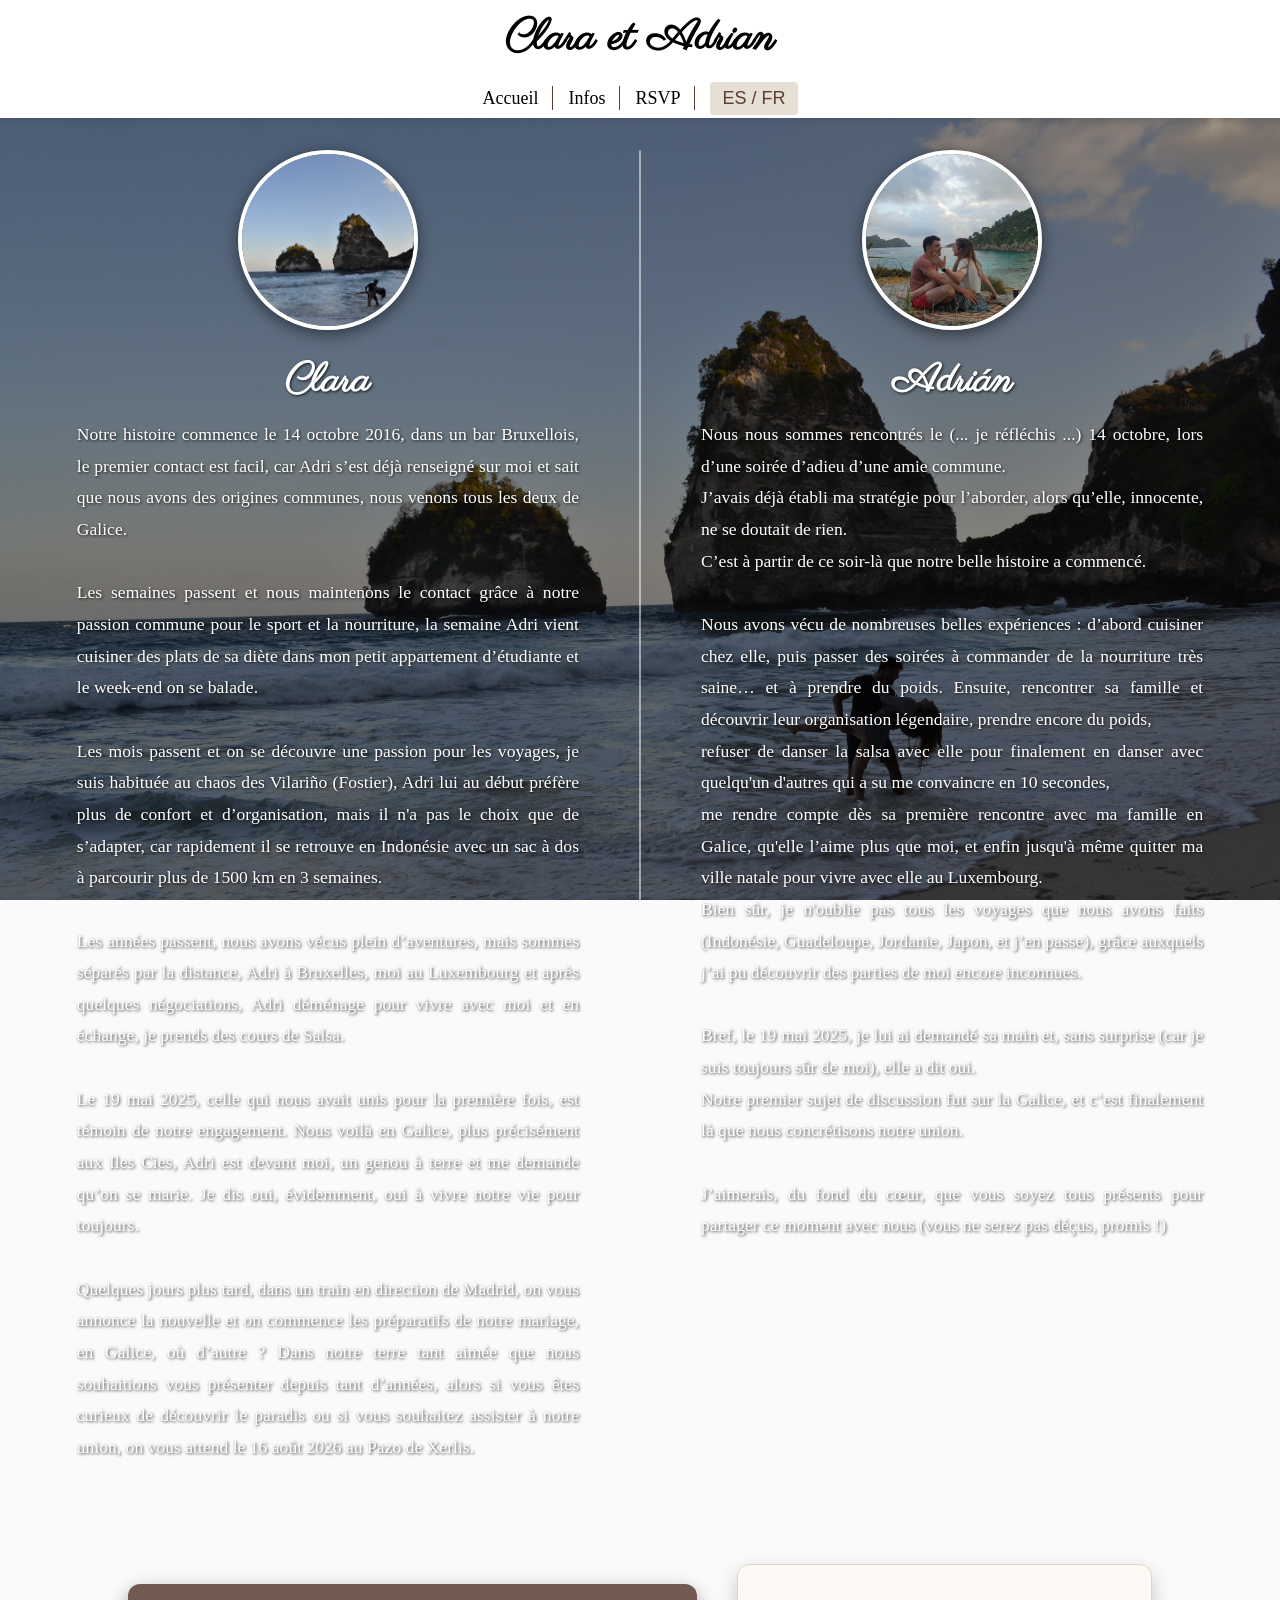
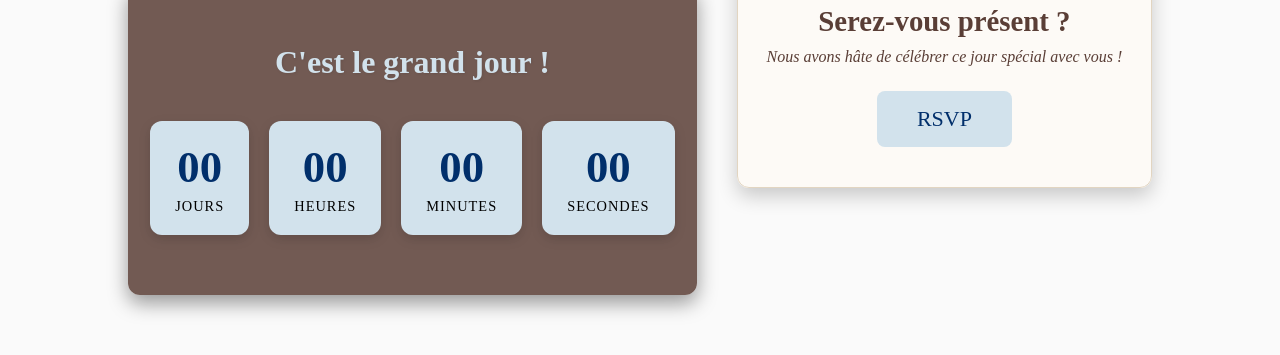
==== index.html @ 6d4d2f18 "yeah" ====
<!DOCTYPE html>
<html lang="fr">
<head>
    <meta charset="UTF-8" />
    <meta name="viewport" content="width=device-width, initial-scale=1.0"/>
    <title>Mariage Clara & Adrián - Accueil</title>
    <link href="https://fonts.googleapis.com/css2?family=Parisienne&display=swap" rel="stylesheet">
    <link href="https://fonts.googleapis.com/css2?family=Great+Vibes&display=swap" rel="stylesheet">
    <link href="https://fonts.googleapis.com/css2?family=Alfa+Slab+One&display=swap" rel="stylesheet">
    <link href="https://fonts.googleapis.com/css2?family=Shrikhand&display=" rel="stylesheet">
    <link rel="stylesheet" href="style.css">
</head>

<body class="accueil">

    <section class="photo-bk" aria-hidden="true"></section>

    <div class="header-content-overlay">
        <header class="header-title">
            <h1 id="titre-principal">Clara et Adrian</h1>
        </header>

        <nav>
            <ul>
                <li><a href="index.html" id="nav-accueil">Accueil</a></li>
                <li><a href="infos.html" id="nav-infos">Infos</a></li>
                <li><a href="rsvp.html" id="nav-rsvp">RSVP</a></li>
                <li><button id="lang-toggle" aria-label="Changer la langue">ES / FR</button></li>
            </ul>
        </nav>
    </div>

    <main class="main-content">
        <section class="couple-split" aria-live="polite">
            <div class="person left">
                <img src="img/Photo_Mer.JPG" alt="Clara" class="portrait">
                <h2 id="clara-name">Clara</h2>
                <p id="clara-text"></p>
            </div>

            <div class="divider" aria-hidden="true"></div>

            <div class="person right">
                <img src="img/Photo_Accueil.jpeg" alt="Adrián" class="portrait">
                <h2 id="adrian-name">Adrián</h2>
                <p id="adrian-text"></p>
            </div>
        </section>

        <section class="event-blocks">
            <div class="countdown" role="status" aria-live="polite">
                <h2 id="countdown-title">💃🕺 Votre meilleure soirée dansante arrive dans ...</h2>
                <div class="countdown-timer">
                    <div class="time-box">
                        <span id="days">00</span>
                        <small id="label-days">JOURS</small>
                    </div>
                    <div class="time-box">
                        <span id="hours">00</span>
                        <small id="label-hours">HEURES</small>
                    </div>
                    <div class="time-box">
                        <span id="minutes">00</span>
                        <small id="label-minutes">MINUTES</small>
                    </div>
                    <div class="time-box">
                        <span id="seconds">00</span>
                        <small id="label-seconds">SECONDES</small>
                    </div>
                </div>
            </div>

            <div class="rsvp-shortcut">
                <h2 id="rsvp-title-index">Confirmez votre présence</h2>
                <p id="rsvp-datelim-index">Nous avons hâte de célébrer ce jour spécial avec vous !</p>
                <a href="https://forms.example.com/ton-formulaire" id="rsvp-button" class="btn" target="_blank" rel="noopener">RSVP</a>
            </div>
        </section>
    </main>

<script src="script.js" defer></script>
</body>
</html>
---- style.css ----
/* -------------------- RESET -------------------- */
* {
    margin: 0;
    padding: 0;
    box-sizing: border-box;
}

body {
    font-family: 'Georgia', serif;
    background-color: #fafafa;
    color: #333;
    width: 100%;
    height: 100%;
}

/* Page d'accueil : Fond d'écran fixe et contenu superposé */
body.accueil {
    padding-top: 0;
    margin: 0;
    position: relative; 
    min-height: 100vh;
}

/* Page Infos : Header fixe et padding pour le contenu */
body.infos {
    padding-top: 90px;
    position: relative; 
    min-height: 100vh;
}

/* -------------------- HEADER & NAVIGATION FIXES -------------------- */
.header-content-overlay {
    position: fixed;
    top: 0;
    left: 0;
    width: 100%;
    z-index: 10;
    background-color: #fff;
    box-shadow: 0 2px 6px rgba(0,0,0,0.1);
}

.header-title {
    text-align: center;
    padding: 10px 20px;
    font-family: 'Parisienne', cursive;
    color: #000;
}

.header-title h1 {
    font-size: 43px;
    margin-bottom: 0;
}

nav {
    background-color: #fff;
    display: flex;
    justify-content: center;
    position: relative;
    width: 100%;
    z-index: 10;
}

nav ul {
    list-style: none;
    display: flex;
    gap: 0;
    padding: 0;
    margin: 0;
}

nav ul li {
    padding: 0 15px;
    position: relative;
    display: flex;
    align-items: center;
    height: 40px;
}

nav ul li:not(:last-child)::after {
    content: "";
    position: absolute;
    right: 0;
    top: 50%;
    transform: translateY(-50%);
    height: 60%;
    width: 1px;
    background: #5a3e36;
}

nav a, nav button {
    text-decoration: none;
    color: #000;
    font-size: 18px;
    background: none;
    border: none;
    cursor: pointer;
}

nav a:hover, nav button:hover {
    color: #333;
}

nav button#lang-toggle {
    background-color: #e6dfd3;
    color: #5a3e36;
    border: none;
    cursor: pointer;
    font-size: 18px;
    padding: 6px 12px;
    border-radius: 4px;
    transition: background 0.3s, color 0.3s;
}

nav button#lang-toggle:hover {
    background-color: #645844;
    color: #333;
}

/* -------------------- PHOTO DE FOND (GÉRÉ PAR LA CLASSE BODY) -------------------- */

.photo-bk {
    top: 0;
    left: 0;
    width: 100%;
    background-size: cover;
    background-position: center;
    background-repeat: no-repeat;
    z-index: 1; 
}

/* Page Index : Fond fixe qui couvre 100% de la fenêtre (effet Parallax) */
body.accueil .photo-bk {
    position: fixed; 
    height: 100vh; 
    background-image: url("img/Photo_Mer.JPG");
}

/* Page Infos : Fond ABSOLU qui couvre 100% de la hauteur de la page (défile avec le contenu) */
body.infos .photo-bk {
    position: absolute; 
    height: 100%; 
    background-image: url("img/Page_info_bk.jpeg");
}

/* Overlay sombre pour rendre le texte plus lisible */
.photo-bk::after {
    content: "";
    position: absolute;
    top: 0;
    left: 0;
    width: 100%;
    height: 100%;
    background: rgba(0,0,0,0.4); 
    z-index: 0;
}


/* -------------------- MAIN CONTENT (SUPERPOSITION) -------------------- */

body.accueil .main-content {
    /* Le contenu commence juste sous le header fixe */
    margin-top: 90px; 
    position: relative;
    z-index: 5;
    background-color: transparent; 
}

body.infos .main-content {
    margin-top: 0;
    position: relative;
    z-index: 5;
    background-color: transparent;
}

/* Assure que toutes les sections de contenu sont bien au-dessus du fond */
.couple-split, .event-blocks, .info-fixe {
    position: relative;
    z-index: 5; 
}

/* -------------------- Section Clara & Adrián (rendue transparente) -------------------- */
.couple-split {
    display: flex;
    justify-content: center;
    align-items: flex-start;
    gap: 60px;
    padding: 60px 6%;
    color: #fff;
    background-color: transparent; 
    text-shadow: 1px 1px 3px rgba(0,0,0,0.8);
}

.person {
    flex: 1.2;
    text-align: center;
    color: #fff;
    font-family: 'Georgia', serif;
    margin-top: 0;
}

.person h2 {
    font-family: 'Parisienne', cursive;
    font-size: 2.5em;
    margin-top: 20px;
    color: #fff;
}

.person p {
    font-size: 1.1em;
    margin-top: 10px;
    line-height: 1.8;
    width: 100%;
    margin-left: auto;
    margin-right: auto;
    padding: 0;
    text-align: justify;
}

.portrait {
    width: 180px;
    height: 180px;
    object-fit: cover;
    border-radius: 50%;
    border: 4px solid #fff; 
    box-shadow: 0 4px 15px rgba(0,0,0,0.5); 
    transition: transform 0.3s ease, box-shadow 0.3s ease;
}

.portrait:hover {
    transform: scale(1.05);
    box-shadow: 0 8px 20px rgba(0,0,0,0.7);
}

.divider {
    width: 2px;
    background-color: #fff;
    align-self: stretch;
    opacity: 0.5;
    border-radius: 1px;
}

/* -------------------- Compte à rebours & RSVP -------------------- */
.event-blocks {
    background-color: transparent; 
    display: flex;
    justify-content: space-between;
    align-items: flex-start;
    gap: 40px;
    padding: 40px 10%;
    flex-wrap: wrap;
}

/* Les conteneurs internes ont un fond semi-opaque pour la lisibilité sur la photo de fond */
.countdown {
    text-align: center;
    padding: 60px 20px;
    background: rgba(90, 62, 54, 0.85); 
    border-radius: 12px;
    box-shadow: 0 8px 20px rgba(0,0,0,0.4);
    color: #d2e2ec;
    margin: 20px auto;
    flex: 1 1 55%;
}

.countdown h2 {
    font-size: 2em;
    margin-bottom: 40px;
    color: #d2e2ec;
    text-shadow: 1px 1px 3px rgba(0,0,0,0.1);
}

.countdown-timer {
    display: flex;
    justify-content: center;
    gap: 20px;
    flex-wrap: wrap;
}

.time-box {
    background: #d2e2ec;
    border-radius: 12px;
    padding: 20px 25px;
    min-width: 90px;
    box-shadow: 0 4px 12px rgba(0,0,0,0.15);
    text-align: center;
    transition: transform 0.2s ease-in-out;
}

.time-box:hover {
    transform: scale(1.05);
}

.time-box span {
    display: block;
    font-size: 2.8em;
    font-weight: bold;
    color:#012f6b;
}

.time-box small {
    display: block;
    font-size: 0.9em;
    margin-top: 5px;
    letter-spacing: 1px;
    color: #000;
    font-weight: 500;
}

.rsvp-shortcut {
    flex: 1 1 40%;
    text-align: center;
    background: rgba(253, 250, 246, 0.9); 
    padding: 40px 20px;
    border-radius: 12px;
    border: 1px solid #e2d5c1;
    box-shadow: 0 8px 20px rgba(0,0,0,0.2);
}

.rsvp-shortcut h2 {
    font-size: 1.8em;
    margin-bottom: 10px;
    color: #5a3e36;
}

#rsvp-datelim-index {
    color: #5a3e36;
    margin-bottom: 25px;
    display: block;
    font-style: italic;
}

.rsvp-shortcut .btn {
    display: inline-block;
    padding: 15px 40px;
    font-size: 22px;
    background: #d2e2ec;
    color: #012f6b;
    text-decoration: none;
    border-radius: 8px;
    transition: 0.3s;
}

.rsvp-shortcut .btn:hover {
    background: #24287c;
    color:#d2e2ec;
    transform: scale(1.05);
}

/* -------------------- FORMULAIRE RSVP -------------------- */
.rsvp-container {
    max-width: 500px;
    margin: 40px auto;
    padding: 30px 25px;
    background: rgba(255, 255, 255, 0.9); 
    border: 1px solid #e2d5c1;
    border-radius: 18px;
    box-shadow: 0 6px 10px rgba(0,0,0,0.1);
    color: #4b3b2b;
    text-align: center;
    position: relative;
    z-index: 10;
}

#rsvp-title {
    font-size: 1.8em;
    font-weight: bold;
    margin-bottom: 30px;
    color: #5a3e36;
}

.attend-options,
.name-section {
    margin: 20px 0;
}

.attend-options input[type="radio"] {
    margin-right: 8px;
}

.attend-options label {
    margin-right: 20px;
    font-size: 1.1em;
    cursor: pointer;
}

.name-section input[type="text"] {
    padding: 10px;
    font-size: 1em;
    width: 80%;
    border-radius: 6px;
    border: 1px solid #ccc;
    margin-top: 5px;
}

.children-note {
    color: #000;
    font-style: italic;
    margin-top: 5px;
    font-size: 0.9em;
}

#submit-button {
    margin-top: 20px;
    padding: 10px 25px;
    font-size: 18px;
    border-radius: 8px;
    background-color: #c2185b;
    color: white;
    border: none;
    cursor: pointer;
    transition: 0.3s;
}

#submit-button:hover {
    background-color: #a3154d;
    transform: scale(1.05);
}

#thank-you-message {
    display: none;
    color: #76d77b;
    font-weight: bold;
    font-size: 1.2em;
    margin-top: 20px;
    background: #ecf0ea;
    border: 0.5px solid #a5d6a7;
    padding: 10px 20px;
    border-radius: 8px;
}

#thank-you-message.show {
    display: block;
}

/* -------------------- INFOS PAGE -------------------- */
.info-fixe {
    background: rgba(255, 250, 244, 0.95); 
    border: 1px solid #e2d5c1;
    border-radius: 18px;
    padding: 30px;
    margin: 40px auto;
    max-width: 700px;
    box-shadow: 0 6px 10px rgba(0,0,0,0.1);
    color: #4b3b2b;
    text-align: center;
    font-family: 'Poppins', sans-serif;
    position: relative;
    z-index: 10;
}

.accordion-item {
    background: #fdfaf6;
    border: 1px solid #e0d6c8;
    border-radius: 14px;
    margin-bottom: 15px;
    overflow: hidden;
    box-shadow: 0 4px 12px rgba(0,0,0,0.08);
    transition: transform 0.2s ease, box-shadow 0.2s ease;
}

.accordion-item:hover {
    transform: translateY(-2px);
    box-shadow: 0 6px 18px rgba(0,0,0,0.12);
}

.accordion-header {
    width: 100%;
    background: #f5f0e6;
    color: #5a3e36;
    font-size: 1.2em;
    padding: 15px 20px;
    text-align: left;
    border: none;
    outline: none;
    cursor: pointer;
    font-family: 'Georgia', serif;
    transition: background 0.3s;
}

.accordion-header:hover {
    background: #e6dfd3;
}

.accordion-header.active {
    background: #d8c9b5;
    color: #3e2a23;
}

.accordion-content {
    max-height: 0;
    overflow: hidden;
    padding: 0 20px;
    transition: max-height 0.4s ease;
    background: #f7f3eb;
}

.accordion-content p, .accordion-content ul {
    padding: 15px 0;
    color: #4b3c32;
    line-height: 1.6;
}

.accordion-header::after {
    content: "▼";
    font-size: 0.8em;
    float: right;
    transition: transform 0.3s;
}

.accordion-header.active::after {
    transform: rotate(-180deg);
}

#clara-text, #adrian-text {
    white-space: pre-line;
}

/* -------------------- TABLEAU -------------------- */
.lodging-table {
    width: 100%;
    border-collapse: collapse;
    margin: 20px 0;
    font-size: 0.9em;
    border: 1px solid #d8c9b5;
    border-radius: 8px;
    overflow: hidden;
    box-shadow: 0 4px 10px rgba(0,0,0,0.05);
}

.lodging-table caption {
    margin-bottom: 10px;
    font-weight: bold;
    font-size: 1.1em;
    color: #5a3e36;
}

.lodging-table th, .lodging-table td {
    padding: 12px 15px;
    text-align: left;
    border-bottom: 1px solid #e6dfd3;
}

.lodging-table th {
    background-color: #f5f0e6;
    color: #3e2a23;
    font-weight: 600;
    text-transform: uppercase;
    letter-spacing: 0.05em;
}

.lodging-table tbody tr:nth-child(even) {
    background-color: #fcfcfc;
}

.lodging-table tbody tr:hover {
    background-color: #fff8f0;
}

/* -------------------- RESPONSIVE -------------------- */
@media (max-width: 900px) {
    .couple-split {
        flex-direction: column;
        align-items: center;
        gap: 40px;
    }
    .divider {
        width: 60%;
        height: 2px;
    }

    body.accueil .main-content {
        margin-top: 90px;
    }
}

@media (max-width: 768px) {
    .event-blocks {
        flex-direction: column;
        align-items: center;
    }
    .countdown {
        flex: 1 1 100%;
    }
    .rsvp-shortcut {
        flex: 1 1 100%;
        margin-top: 30px;
    }
    .countdown-timer {
        gap: 10px;
    }
    .time-box {
        padding: 15px 18px;
    }
}

@media (max-width: 500px) {
    .rsvp-container {
        width: 90%;
        padding: 15px;
    }
    .attend-options label,
    .name-section input[type="text"] {
        display: block;
        width: 100%;
        margin-bottom: 10px;
    }
}
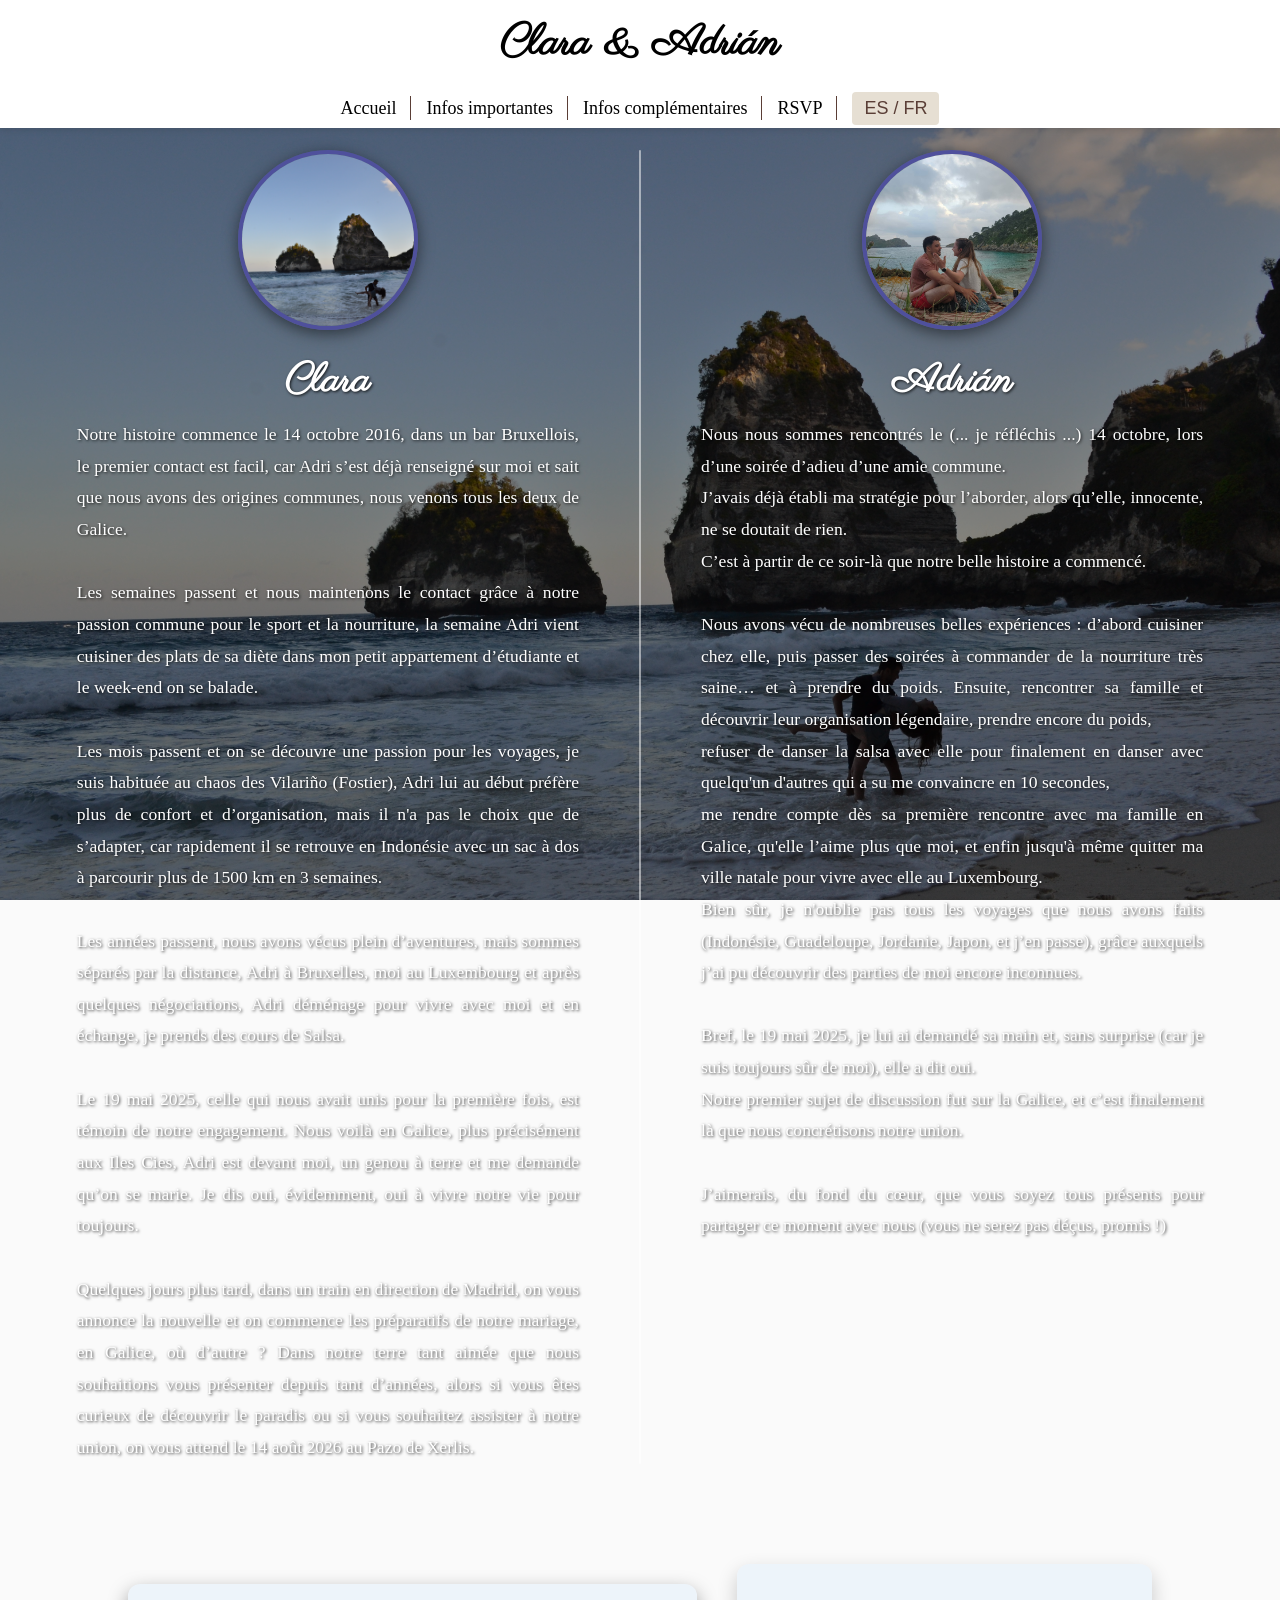
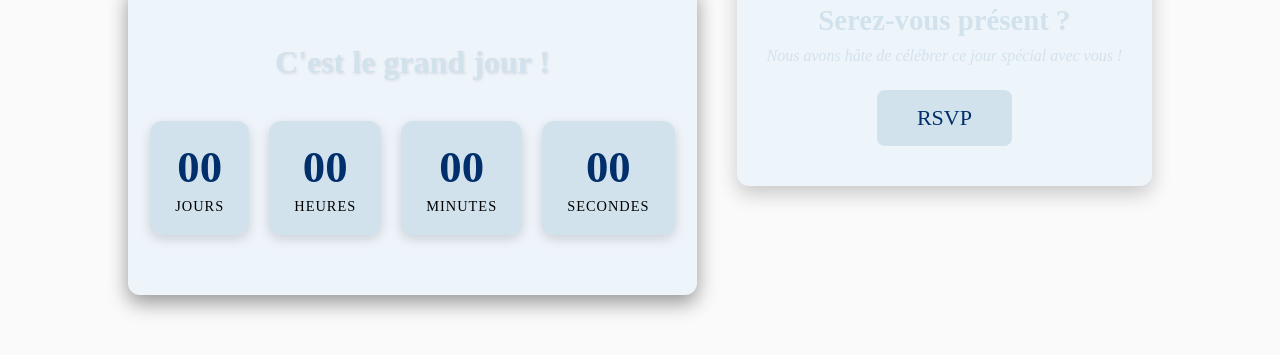
==== commit ee5774fb: "V1.3" ====
--- a/index.html
+++ b/index.html
@@ -19,13 +19,13 @@
         <header class="header-title">
             <h1 id="titre-principal">Clara et Adrian</h1>
         </header>
-
         <nav>
             <ul>
                 <li><a href="index.html" id="nav-accueil">Accueil</a></li>
-                <li><a href="infos.html" id="nav-infos">Infos</a></li>
+                <li><a href="infos.html" id="nav-infos-importantes" class="active">Infos importantes</a></li>
+                <li><a href="infos_comp.html" id="nav-infos-comp">Infos complémentaires</a></li>
                 <li><a href="rsvp.html" id="nav-rsvp">RSVP</a></li>
-                <li><button id="lang-toggle" aria-label="Changer la langue">ES / FR</button></li>
+                <li><button id="lang-toggle" aria-label="Changer de langue">ES / FR</button></li>
             </ul>
         </nav>
     </div>
--- a/style.css
+++ b/style.css
@@ -5,12 +5,17 @@
     box-sizing: border-box;
 }
 
+/* CORRECTION FOND: Assurez-vous que HTML et BODY prennent toute la hauteur */
+html {
+    height: 100%;
+}
+
 body {
     font-family: 'Georgia', serif;
     background-color: #fafafa;
     color: #333;
     width: 100%;
-    height: 100%;
+    height: auto; /* La hauteur doit pouvoir s'étendre */
 }
 
 /* Page d'accueil : Fond d'écran fixe et contenu superposé */
@@ -18,14 +23,14 @@
     padding-top: 0;
     margin: 0;
     position: relative; 
-    min-height: 100vh;
+    min-height: 100vh; /* IMPORTANT: Au moins la hauteur de l'écran */
 }
 
 /* Page Infos : Header fixe et padding pour le contenu */
 body.infos {
     padding-top: 90px;
     position: relative; 
-    min-height: 100vh;
+    min-height: 100vh; /* IMPORTANT: Au moins la hauteur de l'écran */
 }
 
 /* -------------------- HEADER & NAVIGATION FIXES -------------------- */
@@ -49,6 +54,8 @@
 .header-title h1 {
     font-size: 43px;
     margin-bottom: 0;
+    /* CORRECTION 1: Uniformisation de la hauteur du header */
+    padding: 5px 0; 
 }
 
 nav {
@@ -135,10 +142,10 @@
     background-image: url("img/Photo_Mer.JPG");
 }
 
-/* Page Infos : Fond ABSOLU qui couvre 100% de la hauteur de la page (défile avec le contenu) */
+/* Fond FIXE qui couvre 100% de la fenêtre */
 body.infos .photo-bk {
-    position: absolute; 
-    height: 100%; 
+    position: fixed; 
+    height: 100vh; 
     background-image: url("img/Page_info_bk.jpeg");
 }
 
@@ -158,7 +165,6 @@
 /* -------------------- MAIN CONTENT (SUPERPOSITION) -------------------- */
 
 body.accueil .main-content {
-    /* Le contenu commence juste sous le header fixe */
     margin-top: 90px; 
     position: relative;
     z-index: 5;
@@ -221,7 +227,7 @@
     height: 180px;
     object-fit: cover;
     border-radius: 50%;
-    border: 4px solid #fff; 
+    border: 4px solid #4f509c; 
     box-shadow: 0 4px 15px rgba(0,0,0,0.5); 
     transition: transform 0.3s ease, box-shadow 0.3s ease;
 }
@@ -254,7 +260,7 @@
 .countdown {
     text-align: center;
     padding: 60px 20px;
-    background: rgba(90, 62, 54, 0.85); 
+    background-color: rgba(0, 128, 255, 0.05);
     border-radius: 12px;
     box-shadow: 0 8px 20px rgba(0,0,0,0.4);
     color: #d2e2ec;
@@ -309,21 +315,20 @@
 .rsvp-shortcut {
     flex: 1 1 40%;
     text-align: center;
-    background: rgba(253, 250, 246, 0.9); 
+    background-color: rgba(0, 128, 255, 0.05);
     padding: 40px 20px;
     border-radius: 12px;
-    border: 1px solid #e2d5c1;
     box-shadow: 0 8px 20px rgba(0,0,0,0.2);
 }
 
 .rsvp-shortcut h2 {
     font-size: 1.8em;
     margin-bottom: 10px;
-    color: #5a3e36;
+    color: #d2e2ec;
 }
 
 #rsvp-datelim-index {
-    color: #5a3e36;
+    color: #d2e2ec;
     margin-bottom: 25px;
     display: block;
     font-style: italic;
@@ -439,7 +444,7 @@
     border-radius: 18px;
     padding: 30px;
     margin: 40px auto;
-    max-width: 700px;
+    max-width: 1000px; 
     box-shadow: 0 6px 10px rgba(0,0,0,0.1);
     color: #4b3b2b;
     text-align: center;
@@ -452,7 +457,7 @@
     background: #fdfaf6;
     border: 1px solid #e0d6c8;
     border-radius: 14px;
-    margin-bottom: 15px;
+    margin-bottom: 10px; 
     overflow: hidden;
     box-shadow: 0 4px 12px rgba(0,0,0,0.08);
     transition: transform 0.2s ease, box-shadow 0.2s ease;
@@ -468,7 +473,8 @@
     background: #f5f0e6;
     color: #5a3e36;
     font-size: 1.2em;
-    padding: 15px 20px;
+    /* CORRECTION 5: Réduction de la hauteur de l'en-tête de l'accordéon */
+    padding: 12px 20px; 
     text-align: left;
     border: none;
     outline: none;
@@ -489,15 +495,47 @@
 .accordion-content {
     max-height: 0;
     overflow: hidden;
-    padding: 0 20px;
-    transition: max-height 0.4s ease;
+    transition: max-height 0.4s ease, padding 0.4s ease;
     background: #f7f3eb;
-}
-
-.accordion-content p, .accordion-content ul {
-    padding: 15px 0;
+    padding: 0 20px; 
+}
+
+.accordion-header.active + .accordion-content {
+    padding-top: 15px;
+    padding-bottom: 15px;
+}
+
+.accordion-content p, 
+.accordion-content ul, 
+.accordion-content .travel-table, 
+.accordion-content .lodging-table {
+    /* Suppression de la marge par défaut pour le premier élément */
+    margin-top: 0;
+    padding: 0; 
     color: #4b3c32;
     line-height: 1.6;
+    text-align: left; 
+}
+
+/* CORRECTION ESPACE: Règle spécifique pour supprimer l'espace du HAUT 
+   du PREMIER élément de contenu, quel qu'il soit. */
+.accordion-header.active + .accordion-content > :first-child {
+    margin-top: 0;
+}
+
+/* Règle pour ajouter de l'espace ENTRE les éléments SANS affecter le premier */
+.accordion-content p + p, 
+.accordion-content ul + p, 
+.accordion-content p + ul,
+.accordion-content p + .travel-table,
+.accordion-content p + .lodging-table {
+    margin-top: 15px;
+}
+
+/* Ajustement spécifique pour les listes */
+.accordion-content ul {
+    list-style-position: inside;
+    padding-left: 20px;
 }
 
 .accordion-header::after {
@@ -505,6 +543,7 @@
     font-size: 0.8em;
     float: right;
     transition: transform 0.3s;
+    margin-left: 10px; 
 }
 
 .accordion-header.active::after {
@@ -516,10 +555,10 @@
 }
 
 /* -------------------- TABLEAU -------------------- */
-.lodging-table {
+.lodging-table, .travel-table { 
     width: 100%;
     border-collapse: collapse;
-    margin: 20px 0;
+    margin: 15px 0; 
     font-size: 0.9em;
     border: 1px solid #d8c9b5;
     border-radius: 8px;
@@ -527,20 +566,22 @@
     box-shadow: 0 4px 10px rgba(0,0,0,0.05);
 }
 
-.lodging-table caption {
+.lodging-table caption, .travel-table caption {
     margin-bottom: 10px;
     font-weight: bold;
     font-size: 1.1em;
     color: #5a3e36;
-}
-
-.lodging-table th, .lodging-table td {
-    padding: 12px 15px;
+    text-align: left; /* Aligner la légende du tableau à gauche pour un look plus propre */
+    padding-left: 5px;
+}
+
+.lodging-table th, .lodging-table td, .travel-table th, .travel-table td {
+    padding: 10px 15px; 
     text-align: left;
     border-bottom: 1px solid #e6dfd3;
 }
 
-.lodging-table th {
+.lodging-table th, .travel-table th {
     background-color: #f5f0e6;
     color: #3e2a23;
     font-weight: 600;
@@ -548,60 +589,31 @@
     letter-spacing: 0.05em;
 }
 
-.lodging-table tbody tr:nth-child(even) {
+.lodging-table tbody tr:nth-child(even), .travel-table tbody tr:nth-child(even) {
     background-color: #fcfcfc;
 }
 
-.lodging-table tbody tr:hover {
+.lodging-table tbody tr:hover, .travel-table tbody tr:hover {
     background-color: #fff8f0;
+}
+
+.travel-table td:first-child {
+    font-weight: bold;
+    width: 30%;
+}
+.travel-table td:last-child {
+    width: 70%;
 }
 
 /* -------------------- RESPONSIVE -------------------- */
 @media (max-width: 900px) {
-    .couple-split {
-        flex-direction: column;
-        align-items: center;
-        gap: 40px;
-    }
-    .divider {
-        width: 60%;
-        height: 2px;
-    }
-
-    body.accueil .main-content {
-        margin-top: 90px;
-    }
+    /* Styles responsives existants... */
 }
 
 @media (max-width: 768px) {
-    .event-blocks {
-        flex-direction: column;
-        align-items: center;
-    }
-    .countdown {
-        flex: 1 1 100%;
-    }
-    .rsvp-shortcut {
-        flex: 1 1 100%;
-        margin-top: 30px;
-    }
-    .countdown-timer {
-        gap: 10px;
-    }
-    .time-box {
-        padding: 15px 18px;
-    }
+    /* Styles responsives existants... */
 }
 
 @media (max-width: 500px) {
-    .rsvp-container {
-        width: 90%;
-        padding: 15px;
-    }
-    .attend-options label,
-    .name-section input[type="text"] {
-        display: block;
-        width: 100%;
-        margin-bottom: 10px;
-    }
+    /* Styles responsives existants... */
 }
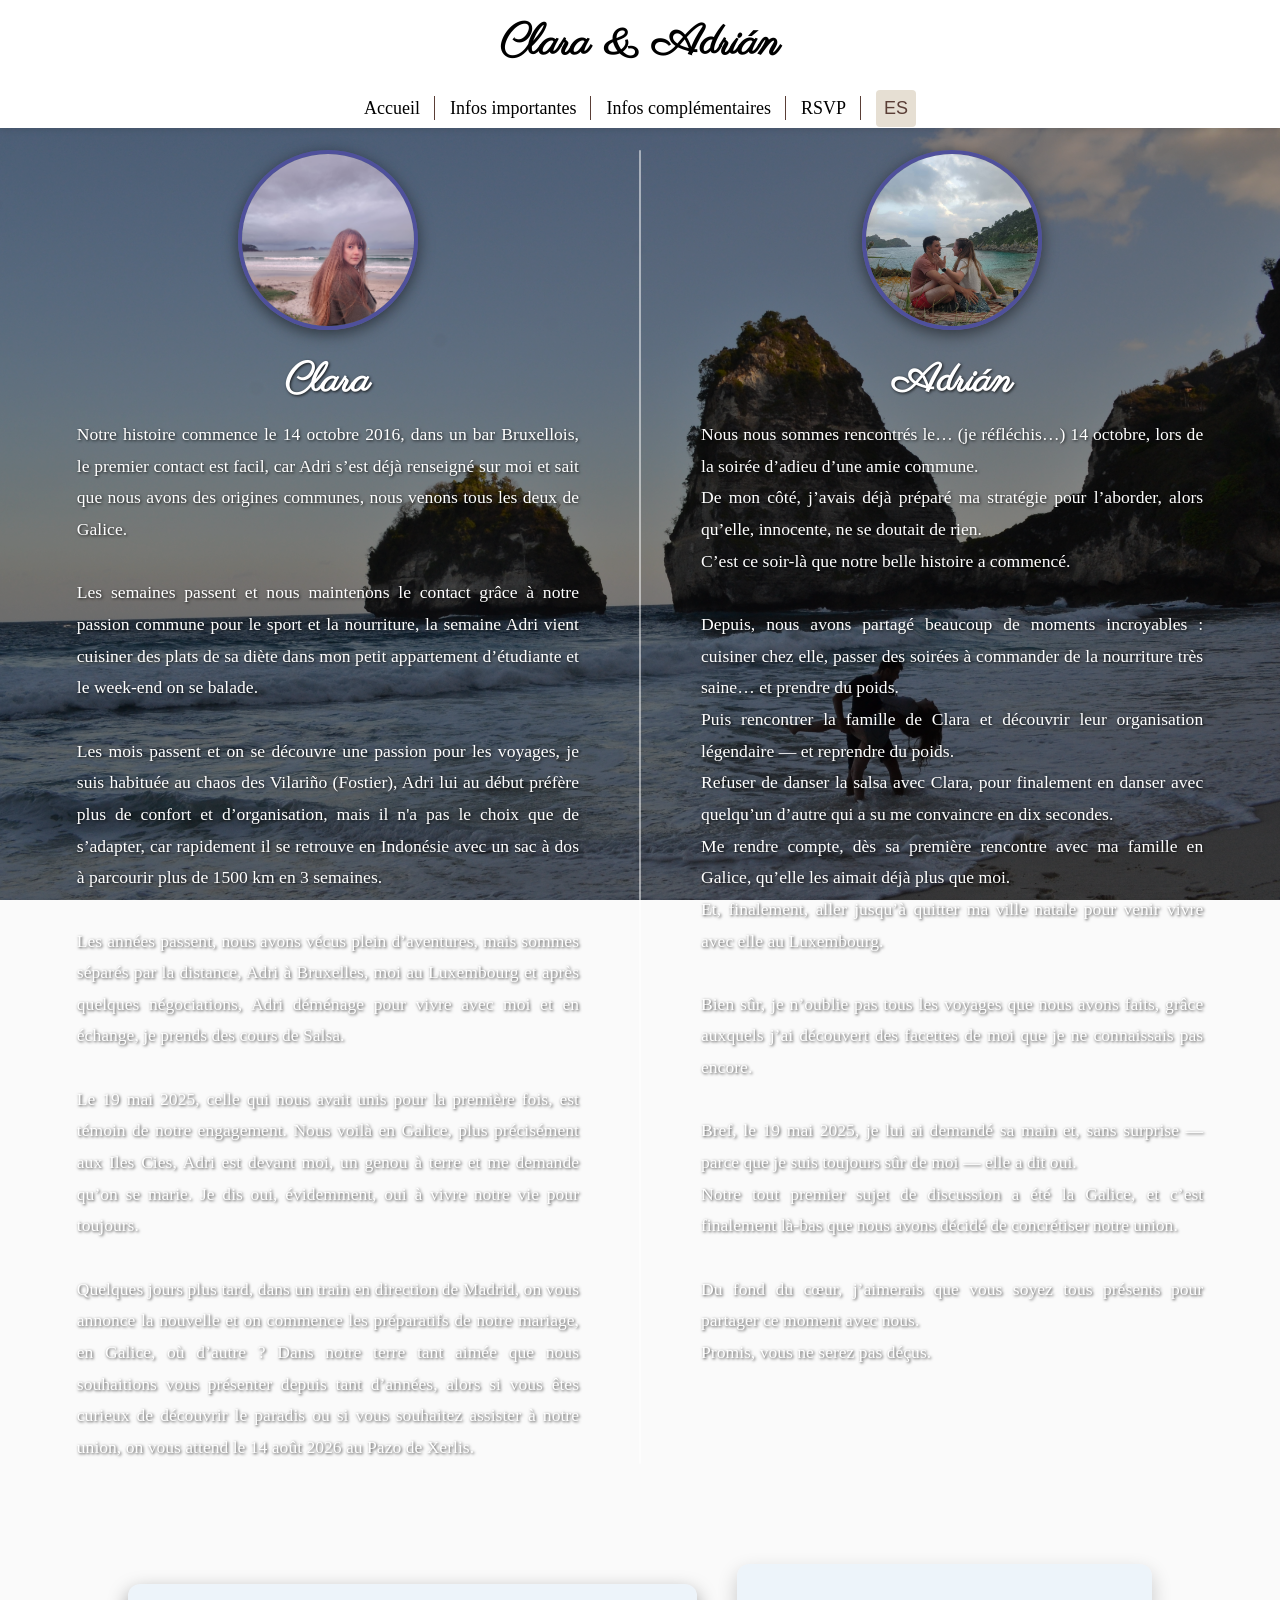
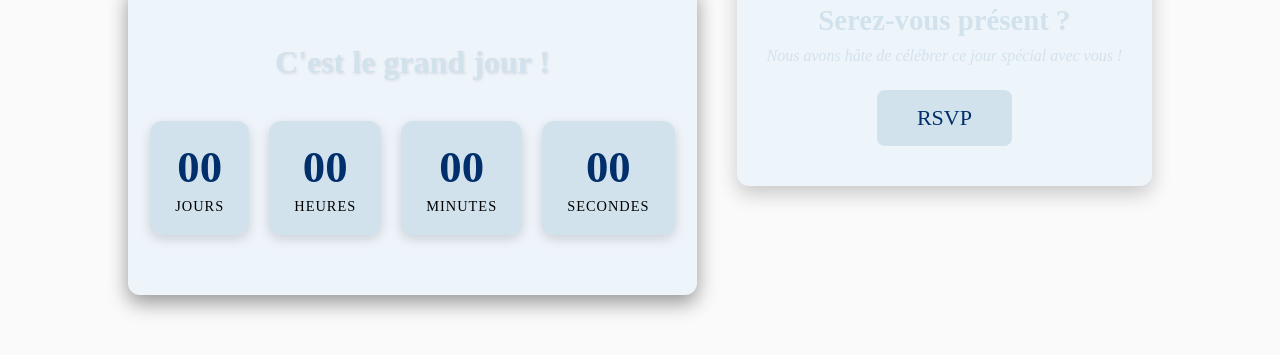
==== commit 154cdba8: "V1.21" ====
--- a/index.html
+++ b/index.html
@@ -33,7 +33,7 @@
     <main class="main-content">
         <section class="couple-split" aria-live="polite">
             <div class="person left">
-                <img src="img/Photo_Mer.JPG" alt="Clara" class="portrait">
+                <img src="img/Clara_solo.jpg" alt="Clara" class="portrait">
                 <h2 id="clara-name">Clara</h2>
                 <p id="clara-text"></p>
             </div>
@@ -73,7 +73,7 @@
             <div class="rsvp-shortcut">
                 <h2 id="rsvp-title-index">Confirmez votre présence</h2>
                 <p id="rsvp-datelim-index">Nous avons hâte de célébrer ce jour spécial avec vous !</p>
-                <a href="https://forms.example.com/ton-formulaire" id="rsvp-button" class="btn" target="_blank" rel="noopener">RSVP</a>
+                <a href="rsvp.html" id="rsvp-button" class="btn" target="_blank" rel="noopener">RSVP</a>
             </div>
         </section>
     </main>
--- a/style.css
+++ b/style.css
@@ -33,6 +33,19 @@
     min-height: 100vh; /* IMPORTANT: Au moins la hauteur de l'écran */
 }
 
+body.rsvp {
+    padding-top: 120px;
+    position: relative;
+    min-height: 100vh;
+}
+
+body.rsvp .photo-bk {
+    position: fixed;
+    height: 100vh;
+    background-image: url("img/Page_info_bk.jpeg"); /* Le même fond que la page Infos */
+    background-size: cover;
+    background-position: center;
+}
 /* -------------------- HEADER & NAVIGATION FIXES -------------------- */
 .header-content-overlay {
     position: fixed;
@@ -54,7 +67,8 @@
 .header-title h1 {
     font-size: 43px;
     margin-bottom: 0;
-    /* CORRECTION 1: Uniformisation de la hauteur du header */
+    /* CORRECTION 1: Réduction de la hauteur du header sur la page infos pour correspondre à l'index */
+    /* L'ajustement est fait en retirant de l'espace non nécessaire ici, et en assurant que le padding est le même */
     padding: 5px 0; 
 }
 
@@ -113,7 +127,7 @@
     border: none;
     cursor: pointer;
     font-size: 18px;
-    padding: 6px 12px;
+    padding: 8px 8px;
     border-radius: 4px;
     transition: background 0.3s, color 0.3s;
 }
@@ -142,10 +156,10 @@
     background-image: url("img/Photo_Mer.JPG");
 }
 
-/* Fond FIXE qui couvre 100% de la fenêtre */
+/* CORRECTION 1 (FOND INFOS) : Fond FIXE qui couvre 100% de la fenêtre */
 body.infos .photo-bk {
-    position: fixed; 
-    height: 100vh; 
+    position: fixed; /* Changé de absolute à fixed */
+    height: 100vh; /* Changé de auto à 100vh pour couvrir l'écran */
     background-image: url("img/Page_info_bk.jpeg");
 }
 
@@ -165,6 +179,7 @@
 /* -------------------- MAIN CONTENT (SUPERPOSITION) -------------------- */
 
 body.accueil .main-content {
+    /* Le contenu commence juste sous le header fixe */
     margin-top: 90px; 
     position: relative;
     z-index: 5;
@@ -456,8 +471,9 @@
 .accordion-item {
     background: #fdfaf6;
     border: 1px solid #e0d6c8;
+    /* CORRECTION 5: Réduction de l'espace entre les accordéons */
     border-radius: 14px;
-    margin-bottom: 10px; 
+    margin-bottom: 10px; /* Réduit l'espace vertical */
     overflow: hidden;
     box-shadow: 0 4px 12px rgba(0,0,0,0.08);
     transition: transform 0.2s ease, box-shadow 0.2s ease;
@@ -490,6 +506,7 @@
 .accordion-header.active {
     background: #d8c9b5;
     color: #3e2a23;
+    
 }
 
 .accordion-content {
@@ -502,37 +519,28 @@
 
 .accordion-header.active + .accordion-content {
     padding-top: 15px;
-    padding-bottom: 15px;
-}
-
-.accordion-content p, 
-.accordion-content ul, 
-.accordion-content .travel-table, 
-.accordion-content .lodging-table {
-    /* Suppression de la marge par défaut pour le premier élément */
-    margin-top: 0;
+    padding-bottom: 25px;
+}
+
+.accordion-content p, .accordion-content ul {
+    /* CORRECTION 3: Suppression de l'espace initial au-dessus du premier texte/liste */
     padding: 0; 
+    margin: 0; /* Supprime la marge par défaut */
     color: #4b3c32;
     line-height: 1.6;
     text-align: left; 
 }
 
-/* CORRECTION ESPACE: Règle spécifique pour supprimer l'espace du HAUT 
-   du PREMIER élément de contenu, quel qu'il soit. */
-.accordion-header.active + .accordion-content > :first-child {
+/* CORRECTION 3: Ajout d'une marge seulement aux éléments suivants */
+.accordion-content p + p, .accordion-content ul + p, .accordion-content p + ul {
+    margin-top: 15px;
+}
+
+/* Correction spécifique pour le premier élément dans l'accordéon Logement (intro-text) */
+.accordion-content #lodging-intro-text {
     margin-top: 0;
 }
 
-/* Règle pour ajouter de l'espace ENTRE les éléments SANS affecter le premier */
-.accordion-content p + p, 
-.accordion-content ul + p, 
-.accordion-content p + ul,
-.accordion-content p + .travel-table,
-.accordion-content p + .lodging-table {
-    margin-top: 15px;
-}
-
-/* Ajustement spécifique pour les listes */
 .accordion-content ul {
     list-style-position: inside;
     padding-left: 20px;
@@ -555,9 +563,10 @@
 }
 
 /* -------------------- TABLEAU -------------------- */
-.lodging-table, .travel-table { 
+.lodging-table, .travel-table { /* Ajout de .travel-table */
     width: 100%;
     border-collapse: collapse;
+    /* CORRECTION 2: Réduction de l'espace autour des tableaux */
     margin: 15px 0; 
     font-size: 0.9em;
     border: 1px solid #d8c9b5;
@@ -571,12 +580,10 @@
     font-weight: bold;
     font-size: 1.1em;
     color: #5a3e36;
-    text-align: left; /* Aligner la légende du tableau à gauche pour un look plus propre */
-    padding-left: 5px;
 }
 
 .lodging-table th, .lodging-table td, .travel-table th, .travel-table td {
-    padding: 10px 15px; 
+    padding: 10px 15px; /* Réduction du padding */
     text-align: left;
     border-bottom: 1px solid #e6dfd3;
 }
@@ -597,6 +604,7 @@
     background-color: #fff8f0;
 }
 
+/* CORRECTION 4: Style spécifique pour le tableau des aéroports */
 .travel-table td:first-child {
     font-weight: bold;
     width: 30%;
@@ -607,13 +615,86 @@
 
 /* -------------------- RESPONSIVE -------------------- */
 @media (max-width: 900px) {
-    /* Styles responsives existants... */
+    .couple-split {
+        flex-direction: column;
+        align-items: center;
+        gap: 40px;
+    }
+    .divider {
+        width: 60%;
+        height: 2px;
+    }
+
+    body.accueil .main-content {
+        margin-top: 90px;
+    }
 }
 
 @media (max-width: 768px) {
-    /* Styles responsives existants... */
+    .event-blocks {
+        flex-direction: column;
+        align-items: center;
+    }
+    .countdown {
+        flex: 1 1 100%;
+    }
+    .rsvp-shortcut {
+        flex: 1 1 100%;
+        margin-top: 30px;
+    }
+    .countdown-timer {
+        gap: 10px;
+    }
+    .time-box {
+        padding: 15px 18px;
+    }
 }
 
 @media (max-width: 500px) {
-    /* Styles responsives existants... */
+    .rsvp-container {
+        width: 90%;
+        padding: 15px;
+    }
+    .attend-options label,
+    .name-section input[type="text"] {
+        display: block;
+        width: 100%;
+        margin-bottom: 10px;
+    }
+}
+
+/* --- CONTENEUR LIEN GOOGLE --- */
+.google-form-container {
+    background: rgba(255, 250, 244, 0.95); /* Fond crème semi-transparent */
+    border: 1px solid #e2d5c1;
+    border-radius: 18px;
+    padding: 40px 30px;
+    margin: 60px auto;
+    max-width: 800px;
+    text-align: center;
+    box-shadow: 0 6px 15px rgba(0,0,0,0.1);
+    position: relative;
+    z-index: 10;
+    font-family: 'Poppins', sans-serif;
+}
+
+.google-form-container p {
+    font-size: 1.2em;
+    color: #5a3e36;
+    margin-bottom: 20px;
+    font-weight: 600;
+}
+
+.google-link-btn {
+    display: inline-block;
+    color: #c2185b; /* Couleur du lien */
+    text-decoration: underline;
+    font-weight: bold;
+    word-break: break-all; /* Important : empêche le lien de dépasser sur mobile */
+    font-size: 1em;
+    transition: color 0.3s;
+}
+
+.google-link-btn:hover {
+    color: #8e1041;
 }
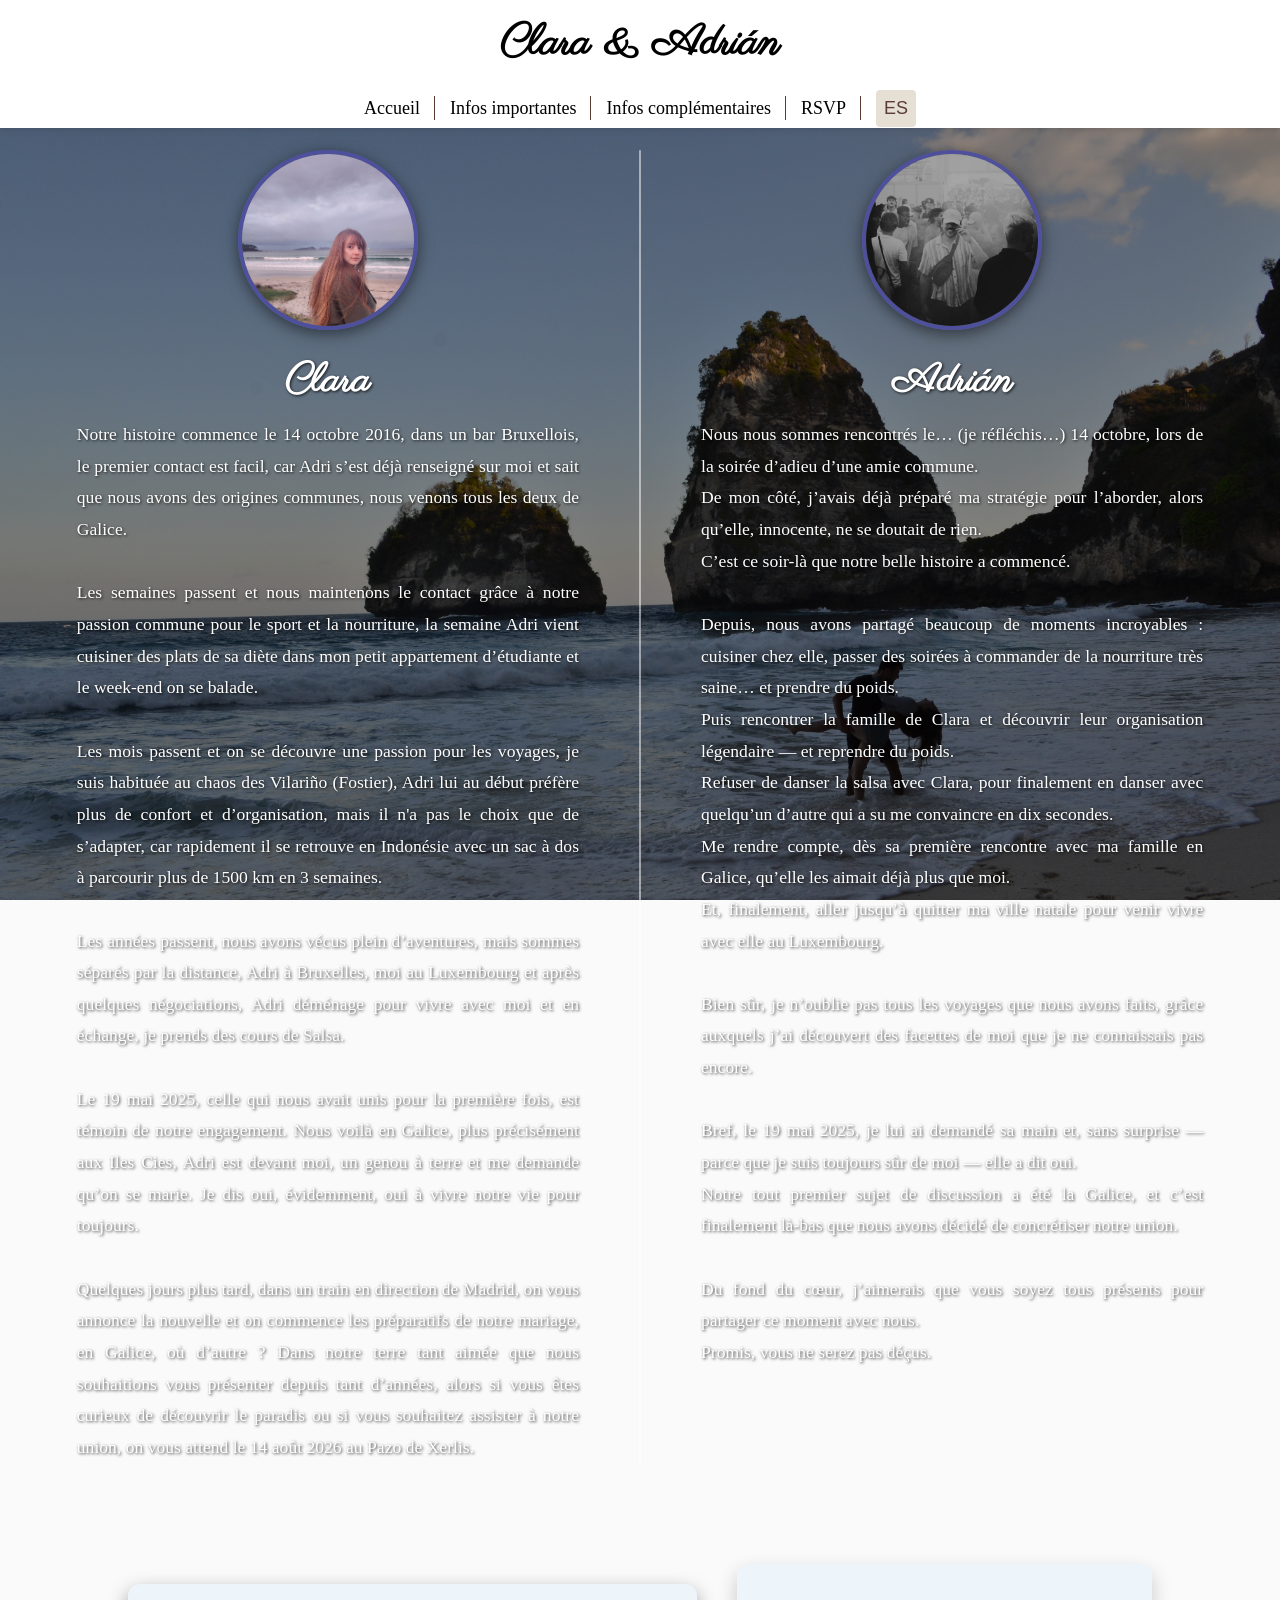
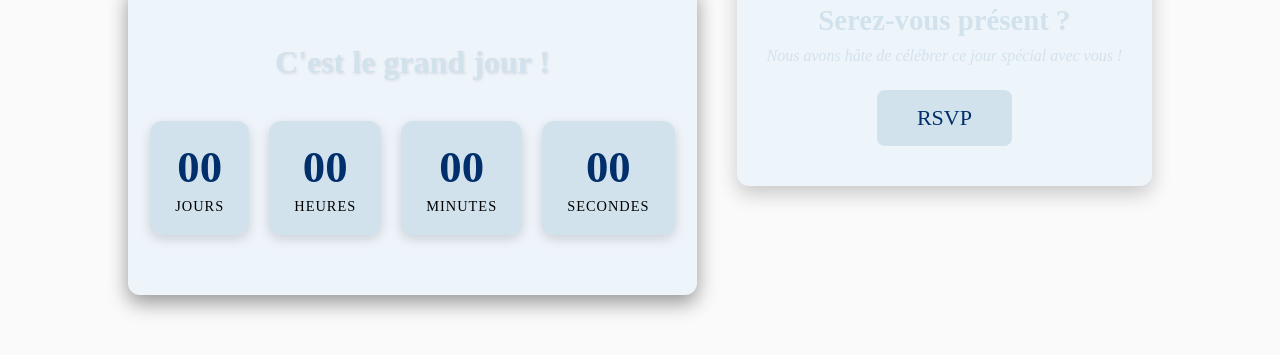
==== commit f5285517: "V1.24" ====
--- a/index.html
+++ b/index.html
@@ -41,7 +41,7 @@
             <div class="divider" aria-hidden="true"></div>
 
             <div class="person right">
-                <img src="img/Photo_Accueil.jpeg" alt="Adrián" class="portrait">
+                <img src="img/Adri_solo.jpg" alt="Adrián" class="portrait">
                 <h2 id="adrian-name">Adrián</h2>
                 <p id="adrian-text"></p>
             </div>
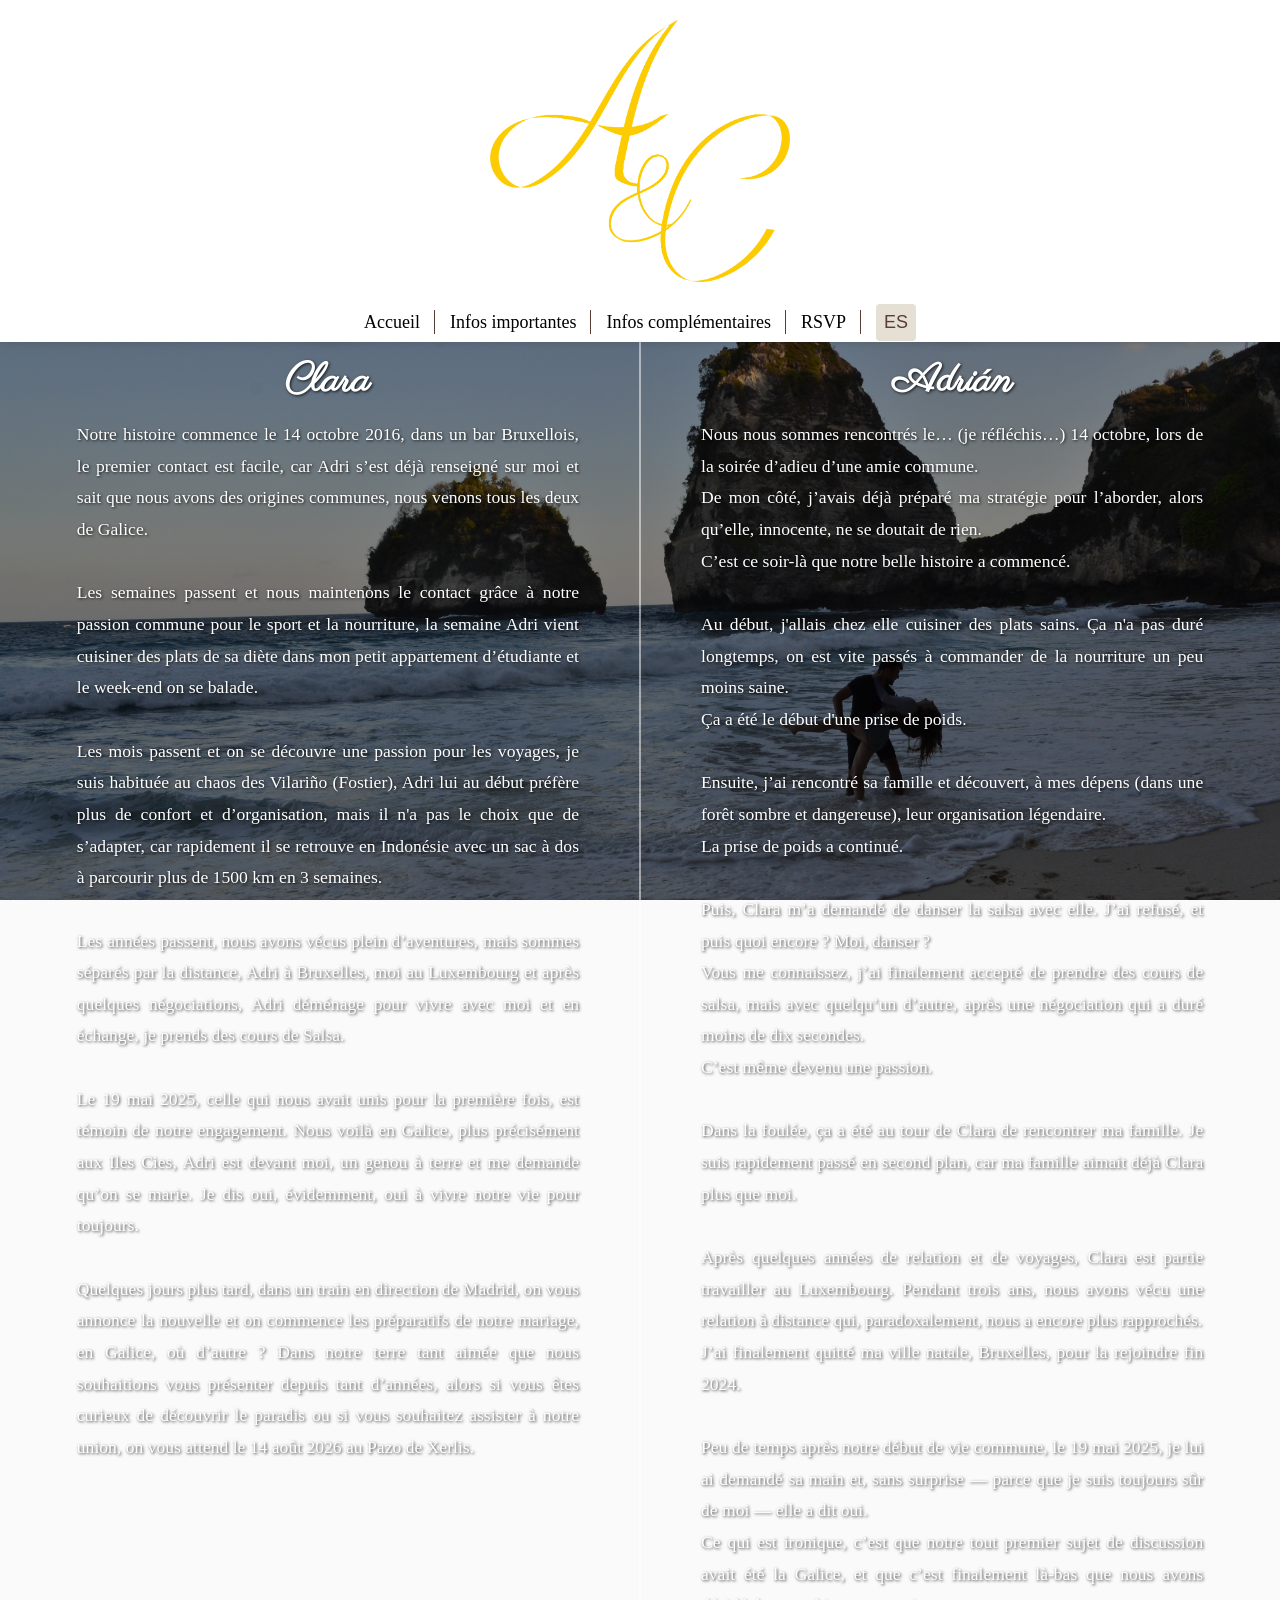
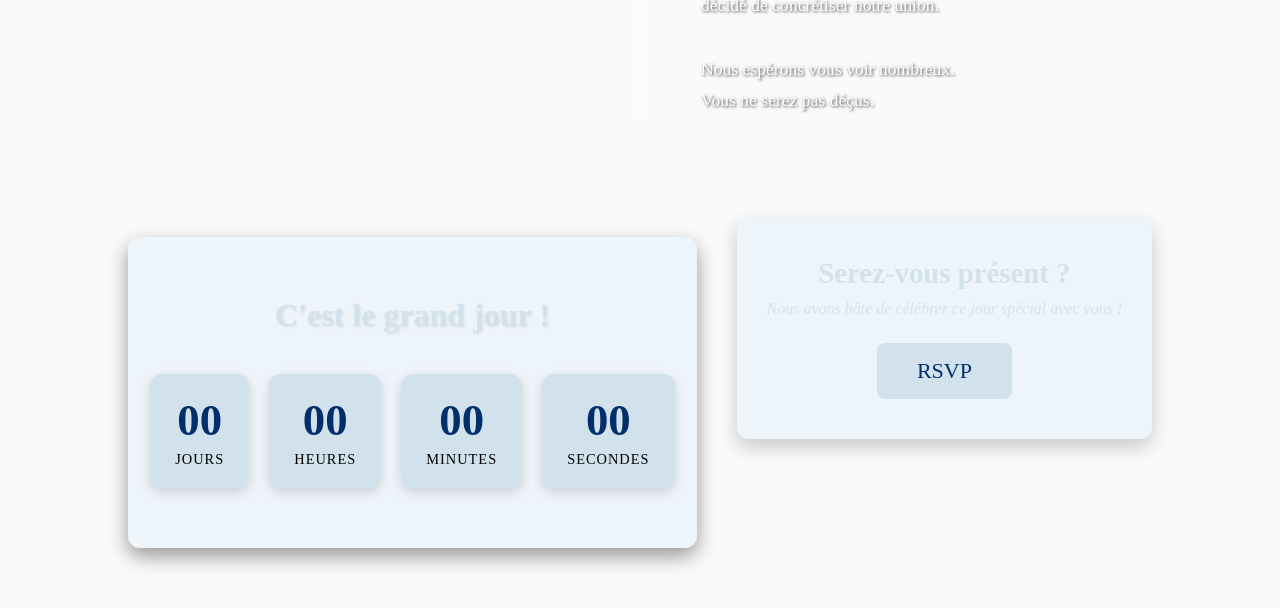
==== commit 6d970cbe: "V1.41" ====
--- a/index.html
+++ b/index.html
@@ -17,7 +17,7 @@
 
     <div class="header-content-overlay">
         <header class="header-title">
-            <h1 id="titre-principal">Clara et Adrian</h1>
+            <img src="img/LOGO_MARIAGE.png" alt="Clara et Adrián" class="logo-titre">
         </header>
         <nav>
             <ul>
--- a/style.css
+++ b/style.css
@@ -62,6 +62,13 @@
     padding: 10px 20px;
     font-family: 'Parisienne', cursive;
     color: #000;
+}
+
+.logo-titre {
+    max-width: 300px; /* À ajuster selon la largeur de votre logo */
+    height: auto;
+    display: block;
+    margin: 10px auto; /* Centre l'image */
 }
 
 .header-title h1 {
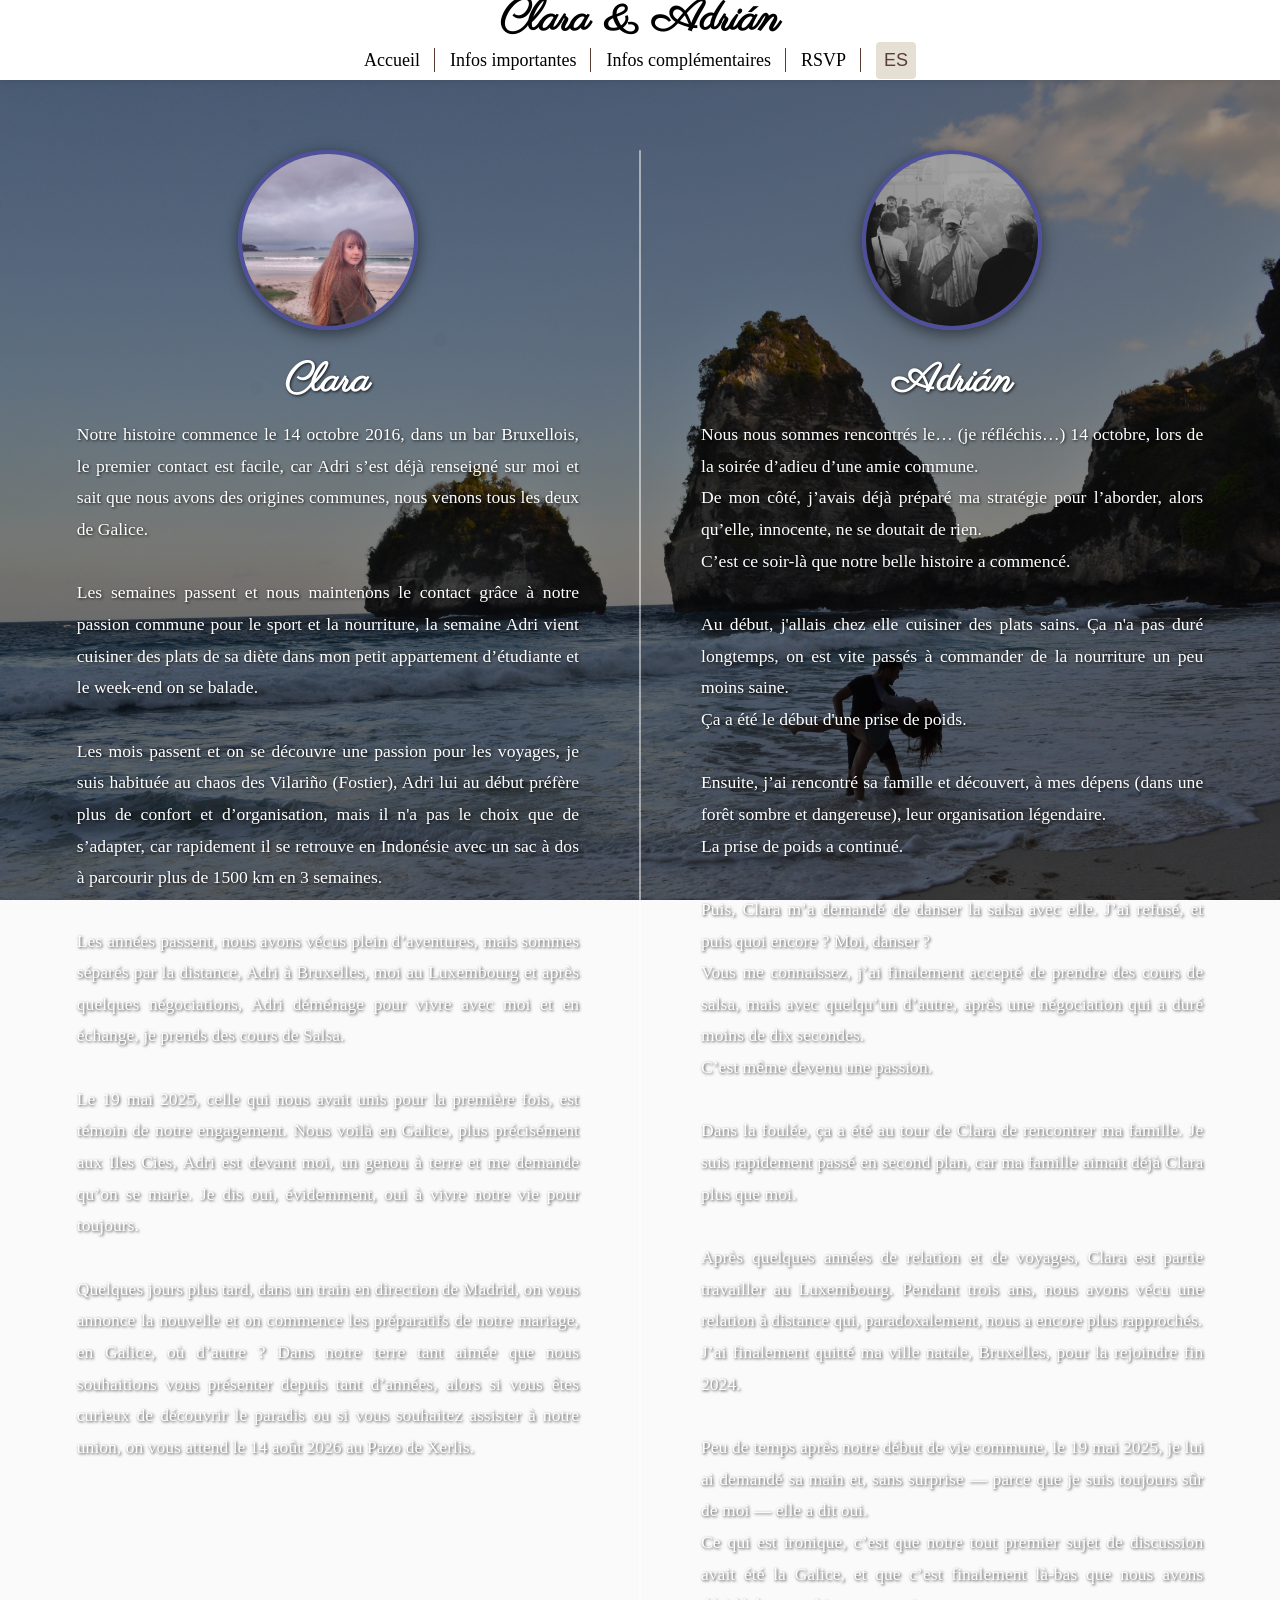
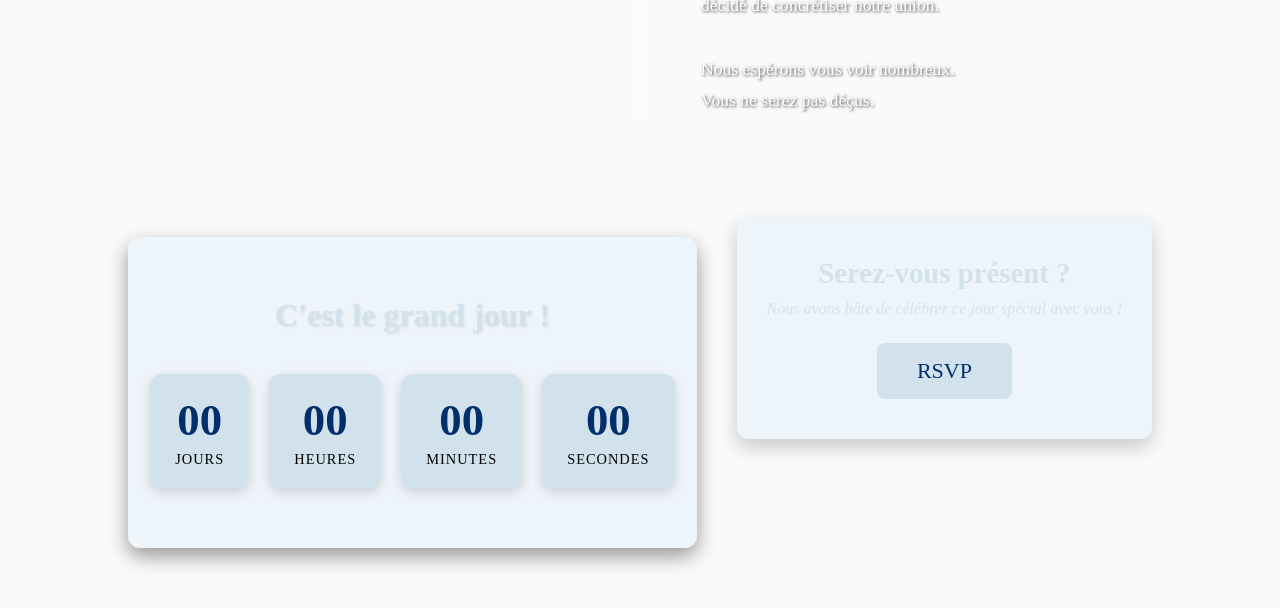
==== commit 21591789: "V1.42" ====
--- a/index.html
+++ b/index.html
@@ -17,7 +17,9 @@
 
     <div class="header-content-overlay">
         <header class="header-title">
-            <img src="img/LOGO_MARIAGE.png" alt="Clara et Adrián" class="logo-titre">
+            <h1 id="titre-principal">
+                 <img src="img/LOGO_MARIAGE.png" alt="Mariage Clara et Adrián" class="logo-titre">
+            </h1>
         </header>
         <nav>
             <ul>
--- a/style.css
+++ b/style.css
@@ -64,19 +64,34 @@
     color: #000;
 }
 
-.logo-titre {
-    max-width: 300px; /* À ajuster selon la largeur de votre logo */
-    height: auto;
-    display: block;
-    margin: 10px auto; /* Centre l'image */
-}
-
 .header-title h1 {
     font-size: 43px;
     margin-bottom: 0;
     /* CORRECTION 1: Réduction de la hauteur du header sur la page infos pour correspondre à l'index */
     /* L'ajustement est fait en retirant de l'espace non nécessaire ici, et en assurant que le padding est le même */
     padding: 5px 0; 
+}
+
+/* On retire les styles de police inutiles sur le h1 puisqu'il contient une image */
+.header-title h1 {
+    margin: 0;
+    padding: 10px 0;
+    line-height: 0; /* Évite un espace vide sous l'image */
+}
+
+.logo-titre {
+    max-width: 280px; /* Ajustez cette valeur selon la taille souhaitée */
+    width: 100%;      /* Permet au logo de rétrécir sur mobile */
+    height: auto;     /* Garde les proportions */
+    display: block;
+    margin: 0 auto;   /* Centre l'image horizontalement */
+}
+
+/* Optionnel : Ajustement pour mobile */
+@media (max-width: 600px) {
+    .logo-titre {
+        max-width: 200px; /* Logo plus petit sur petit écran */
+    }
 }
 
 nav {
